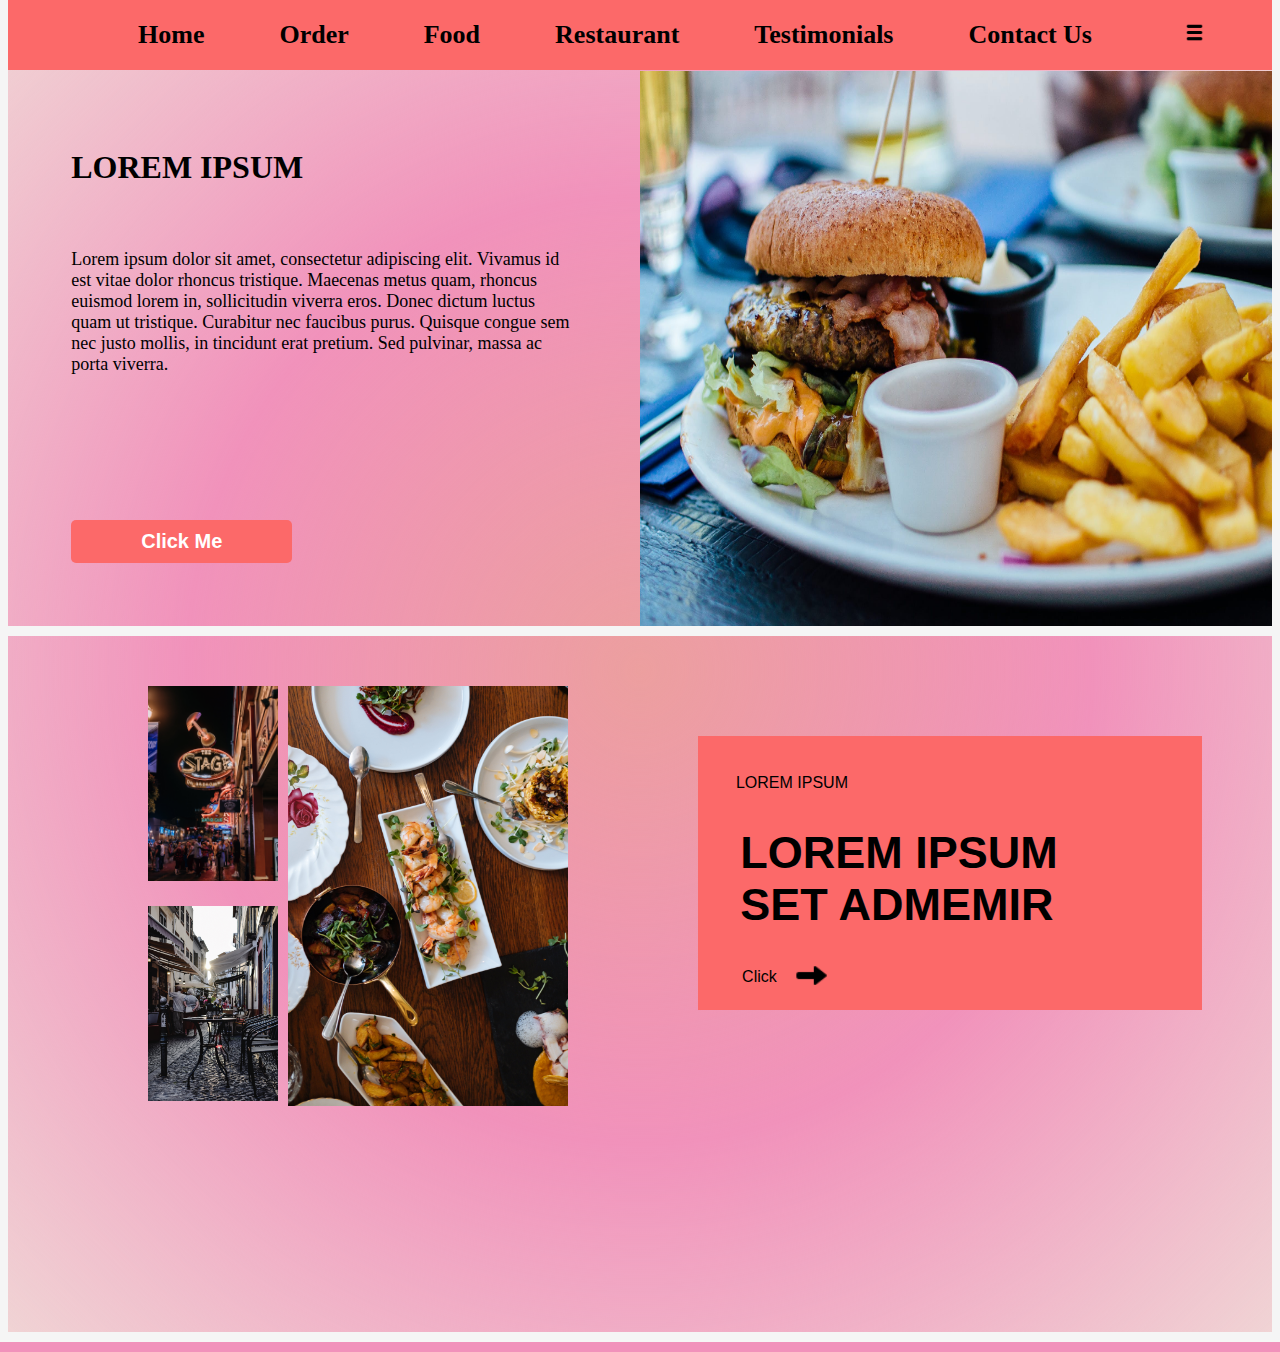
==== index.html @ 1bbc50ed "Add files via upload" ====
<!DOCTYPE html>
<html lang="en">
<head>
    <meta charset="UTF-8">
     <!-- Add meta tags for SEO -->
     <meta name="description" content="Description of your website">
     <meta name="keywords" content="Keywords related to your website">
    <meta http-equiv="X-UA-Compatible" content="IE=edge">
    <meta name="viewport" content="width=device-width, initial-scale=1.0">
    <title>Food Restorant</title>
    <link rel="stylesheet" href="style.css">
    
    <style>
        .icon{
            width: 25px;
            height: 25px;
            background-image: url(menu-bar.png);
            background-size: cover;/* Make sure the image covers the entire icon */
            margin-left: 80%;
        }
        .icon1{
            width: 15px;
            height: 15px;
            background-image: url(icons8-arrow-30.png);
            background-size: cover;
            padding: 10px;
            margin-left: 150%;
            margin-top: -80%;
        }
    </style>
</head>
<body>
    <div class="container">
        <header>
            <nav>
                <ul>
                    <li><a href="#">Home</a></li>
                    <li><a href="#">Order</a></li>
                    <li><a href="#">Food</a></li>
                    <li><a href="#">Restaurant</a></li>
                    <li><a href="#">Testimonials</a></li>
                    <li><a href="#">Contact Us</a> </li>
                    <li><div class="icon"></div></li>
                </ul>
            </nav>
        </header>


        <main>
            <div class="left">
                <h1>LOREM IPSUM</h1>
                <p>Lorem ipsum dolor sit amet, consectetur adipiscing elit. Vivamus
                    id est vitae dolor rhoncus tristique. Maecenas metus quam,
                    rhoncus euismod lorem in, sollicitudin viverra eros. Donec
                    dictum luctus quam ut tristique. Curabitur nec faucibus purus.
                    Quisque congue sem nec justo mollis, in tincidunt erat pretium.
                    Sed pulvinar, massa ac porta viverra.</p>
                <br>
                <button class="button">Click Me</button>
            </div>
            <div class="right">
                <img src="pexels-robin-stickel-70497.jpg" alt="Restaurant Image" width="100%" height="110%">
            </div>
        </main>
    </div>
    <!--2nd page -->

    <div class="container">
        <main>
            <div class="picture">
                <div class="picone"></div>
                <div class="pictwo"></div>
                <div class="picthree"></div>
            </div>
            <div class="left">
                <div class="picture">
                   <div class="Spic"> <img src="pexels-rachel-claire-6752433.jpg" alt="Food Image 1" width="100%" height="auto"></div>
                    <div class="Spic"><img src="pexels-mister-mister-3434523.jpg" alt="Food Image 2" width="100%" height="auto"></div>
                   <div class="Rpic"> <img src="pexels-eva-bronzini-6141651.jpg" alt="Food Image 3" width="100%" height="auto"></div>
                </div>       
            </div>
            <div class="right">
                <div class="right1">
                <div class="card">
                    <p class="sm">LOREM IPSUM</p>
                    <p class="bigl">LOREM IPSUM <br>  SET ADMEMIR</p>
                    <button class="button1">Click  <div class="icon1"></div></button>
                </div>
            </div>
            </div>
        </main>
    </div>
    
</body>

</html>
---- style.css ----
body{
  margin-top: -8px;
  background: radial-gradient(ellipse, rgb(236, 159, 159), transparent, rgb(240, 213, 213)) rgb(241, 146, 187);
 
}
.container{
  border: 10px solid whitesmoke;
  margin: -10px;
  overflow: hidden;
  max-width: 1400px;
  
  }

.container main{
  width:100%;
  height: 100%;

}

/*make nav elements udda*/
header nav ul li {
  display: inline;
 
}
main {
  display: flex;/*partioned*/
  justify-content:space-around;
}
.left, .right {
  flex: 1;
}
.right img {
    max-width: 100%;
    margin-top:-15px;
}
/*to allign left first page*/
.left  h1,p,button{
 margin: 10%;
}
.left p{
  font-size: large;
}
header nav ul {
  border:20px solid #fc6969;
  margin-top:  auto;
  overflow: hidden;
  justify-content: space-evenly;
  background-color:#fc6969;/*final colour*/
  display: flex;
}
header nav ul a{
  border:5px solid #fc6969;
  text-decoration: none;/*to remove underline for links*/
  color: black;
  font-weight: bold;
  text-align: center;
  font-size: 26px;
}

 /* Style for the button */
 .button {

  padding: 10px 70px;
  background-color: #fc6969; /* Button background color */
  color: #fff; /* Button text color */
  font-size: 20px;
  font-weight: bold;
  text-decoration: none;
  border: none;
  border-radius: 5px;
  cursor: pointer;
  transition: background-color 0.3s ease-out;
}

.bigl{
  font-size:  45px;
  font-weight: bold;
  font-family:sans-serif;
  margin: 0%;
  margin-left: 40px;
}

.sm{
  font-weight:lighter;
  font-family: sans-serif;
  
  }

.button1{
  background: none;
  border: none;
  font-size: inherit;
  cursor: pointer;
  padding-bottom: 10%;
  }


 .right1{
  background-color: #fc6969;
  border: 2px solid #fc6969;
  width: 500px; 
  height: 270px;
  margin: 100px;
  padding: 0%;
  display:grid;
  justify-content:flex-start;
  align-items:flex-start;
  margin-left: 5%;
}
/*
.picture{
  margin: 10%;
  border:10px solid;
  height:500px ;
  width:530px;
  border: none;
  justify-content: space-evenly
  
}
.picone{
  border: 30px solid;;
  border: none;
 
  width: 250px;
  height:250px;
  background-image:url(pexels-rachel-claire-6752433.jpg);
  background-size: cover;
}
.pictwo{
  border: 5px solid;
  border: none;
  background-image:url(pexels-eva-bronzini-6141651.jpg);
  background-size: cover;
  width: 250px;
  height:250px;
}
.picthree{
  border: 30px solid red;
  border: none;
  margin-left: 10px;
  height: 500px;
  width: 250px;
  margin-left: 250px;
  margin-top: -500px;
  background-image:url(pexels-mister-mister-3434523.jpg);
  background-size: cover;
}*/

.picture{
  margin: 10%;
  margin-left: -50px;
  margin-right: 100px;
  margin-top: 50px;
  display: grid;
  grid-template-columns: 130px auto;
  grid-template-rows: 210px auto;
    gap: 10px;
    width: 420px; 
    height: 520px; 
    overflow: hidden;
    background-size: cover;
}
.picture img{
  
    grid-column: 2 / 3;
    grid-row: 2 / 3;
}


/* Hover effect */
.button:hover {
  background-color: #8d2626; /* Darker shade of button color on hover */
}
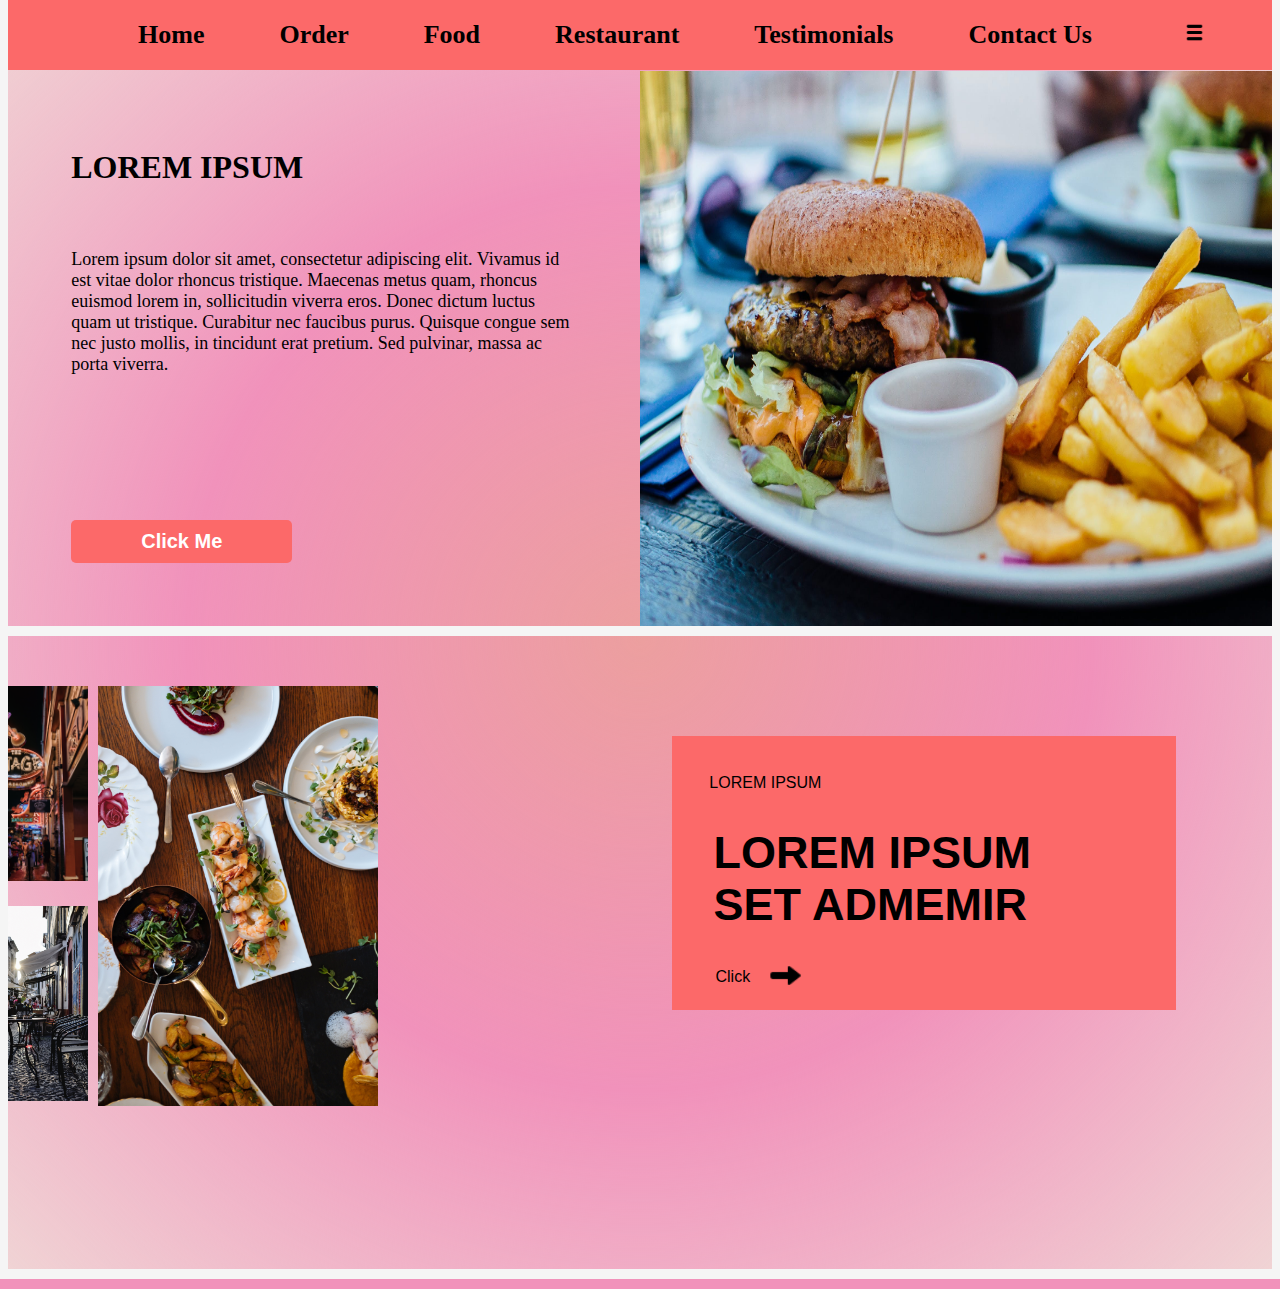
==== commit b076cdcf: "Update index.html" ====
--- a/index.html
+++ b/index.html
@@ -34,12 +34,12 @@
         <header>
             <nav>
                 <ul>
-                    <li><a href="#">Home</a></li>
-                    <li><a href="#">Order</a></li>
-                    <li><a href="#">Food</a></li>
-                    <li><a href="#">Restaurant</a></li>
-                    <li><a href="#">Testimonials</a></li>
-                    <li><a href="#">Contact Us</a> </li>
+                    <li><a href="xyz.html">Home</a></li>
+                    <li><a href="xyz.html">Order</a></li>
+                    <li><a href="xyz.html">Food</a></li>
+                    <li><a href="xyz.html">Restaurant</a></li>
+                    <li><a href="xyz.html">Testimonials</a></li>
+                    <li><a href="xyz.html">Contact Us</a> </li>
                     <li><div class="icon"></div></li>
                 </ul>
             </nav>
@@ -56,7 +56,7 @@
                     Quisque congue sem nec justo mollis, in tincidunt erat pretium.
                     Sed pulvinar, massa ac porta viverra.</p>
                 <br>
-                <button class="button">Click Me</button>
+                <button class="button" type="button" onclick="alert('Enjoy a meel')">Click Me</button>
             </div>
             <div class="right">
                 <img src="pexels-robin-stickel-70497.jpg" alt="Restaurant Image" width="100%" height="110%">
@@ -67,11 +67,10 @@
 
     <div class="container">
         <main>
-            <div class="picture">
+          <!--  <div class="picture">
                 <div class="picone"></div>
                 <div class="pictwo"></div>
-                <div class="picthree"></div>
-            </div>
+                <div class="picthree"></div>       used to pictures in border-->
             <div class="left">
                 <div class="picture">
                    <div class="Spic"> <img src="pexels-rachel-claire-6752433.jpg" alt="Food Image 1" width="100%" height="auto"></div>
@@ -84,7 +83,7 @@
                 <div class="card">
                     <p class="sm">LOREM IPSUM</p>
                     <p class="bigl">LOREM IPSUM <br>  SET ADMEMIR</p>
-                    <button class="button1">Click  <div class="icon1"></div></button>
+                    <button class="button1" type="button" onclick="alert('COME AGAIN WITH YOUR FAMILY')">Click  <div class="icon1"></div></button>
                 </div>
             </div>
             </div>
@@ -93,4 +92,4 @@
     
 </body>
 
-</html>+</html>
